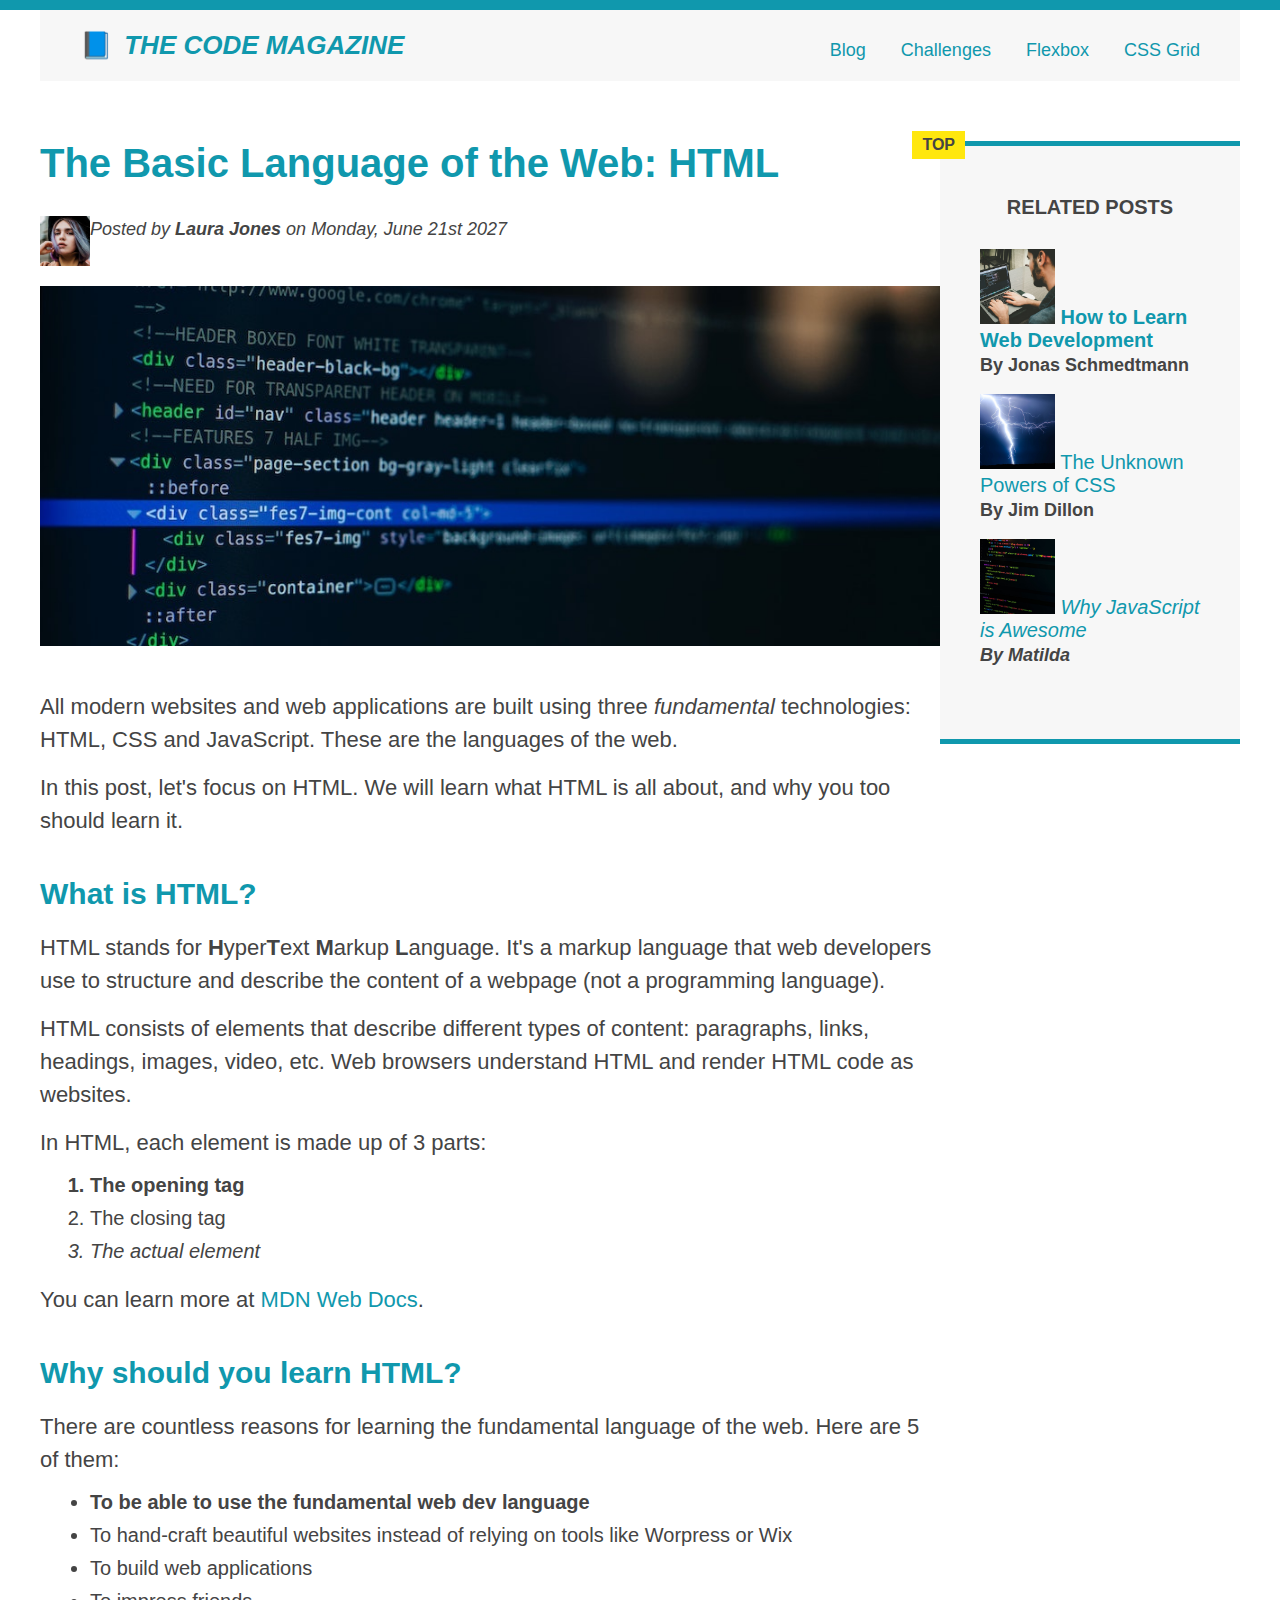
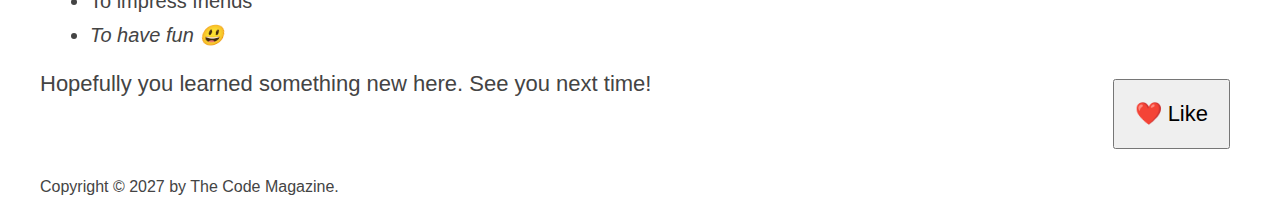
==== Layouts/index.html @ e410429e "floats" ====
<!DOCTYPE html>
<html lang="en">
  <head>
    <meta charset="UTF-8" />
    <link href="estilos/style.css" rel="stylesheet" />

    <title>The Basic Language of the Web: HTML</title>
  </head>

  <body>

    <div class="container">
      <header class="main-header clearfix">
        <h1>📘 The Code Magazine</h1>

        <nav>
          <a href="blog.html">Blog</a>
          <a href="#">Challenges</a>
          <a href="#">Flexbox</a>
          <a href="#">CSS Grid</a>
        </nav>
      </header>

      <article>
        <header class="post-header">
          <h2>The Basic Language of the Web: HTML</h2>

          <img
            src="img/laura-jones.jpg"
            alt="Headshot of Laura Jones"
            height="50"
            width="50"
            class="author-img"
          />

          <p id="author">
            Posted by <strong>Laura Jones</strong> on Monday, June 21st 2027
          </p>

          <img
            src="img/post-img.jpg"
            alt="HTML code on a screen"
            width="500"
            height="200"
            class="post-img"
          />
          <button>❤️ Like</button>
        </header>

        <p>
          All modern websites and web applications are built using three
          <em>fundamental</em>
          technologies: HTML, CSS and JavaScript. These are the languages of the
          web.
        </p>

        <p>
          In this post, let's focus on HTML. We will learn what HTML is all
          about, and why you too should learn it.
        </p>

        <h3>What is HTML?</h3>
        <p>
          HTML stands for <strong>H</strong>yper<strong>T</strong>ext
          <strong>M</strong>arkup <strong>L</strong>anguage. It's a markup
          language that web developers use to structure and describe the content
          of a webpage (not a programming language).
        </p>
        <p>
          HTML consists of elements that describe different types of content:
          paragraphs, links, headings, images, video, etc. Web browsers
          understand HTML and render HTML code as websites.
        </p>
        <p>In HTML, each element is made up of 3 parts:</p>

        <ol>
          <li class="first-li">The opening tag</li>
          <li>The closing tag</li>
          <li>The actual element</li>
        </ol>

        <p>
          You can learn more at
          <a
            href="https://developer.mozilla.org/en-US/docs/Web/HTML"
            target="_blank"
            >MDN Web Docs</a
          >.
        </p>

        <h3>Why should you learn HTML?</h3>

        <p>
          There are countless reasons for learning the fundamental language of
          the web. Here are 5 of them:
        </p>

        <ul>
          <li class="first-li">
            To be able to use the fundamental web dev language
          </li>
          <li>
            To hand-craft beautiful websites instead of relying on tools like
            Worpress or Wix
          </li>
          <li>To build web applications</li>
          <li>To impress friends</li>
          <li>To have fun 😃</li>
        </ul>

        <p>Hopefully you learned something new here. See you next time!</p>
      </article>

      <aside>
        <h4>Related posts</h4>

        <ul class="related">
          <li>
            <img
              src="img/related-1.jpg"
              alt="Person programming"
              width="75"
              height="75"
            />
            <a href="#">How to Learn Web Development</a>
            <p class="related-author">By Jonas Schmedtmann</p>
          </li>
          <li>
            <img
              src="img/related-2.jpg"
              alt="Lightning"
              width="75"
              height="75"
            />
            <a href="#">The Unknown Powers of CSS</a>
            <p class="related-author">By Jim Dillon</p>
          </li>
          <li>
            <img
              src="img/related-3.jpg"
              alt="JavaScript code on a screen"
              width="75"
              height="75"
            />
            <a href="#">Why JavaScript is Awesome</a>
            <p class="related-author">By Matilda</p>
          </li>
        </ul>
      </aside>

      <footer>
        <p id="copyright" class="copyright text">
          Copyright &copy; 2027 by The Code Magazine.
        </p>
      </footer>
    </div>
  </body>
</html>
---- Layouts/estilos/style.css ----
* {
  /* border-top: 10px solid #1098ad; */
  margin: 0;
  padding: 0;
  box-sizing: border-box; 
}

/* PAGE SECTIONS */
body {
  color: #444;
  font-family: sans-serif;

  border-top: 10px solid #1098ad;
  position: relative;
}

.container {
  width: 1200px;
  /* margin-left: auto;
  margin-right: auto; */
  margin: 0 auto;
}

.main-header {
  background-color: #f7f7f7;
  /* padding: 20px;
  padding-left: 40px;
  padding-right: 40px; */
  padding: 20px 40px;
  margin-bottom: 60px;
  /* height: 80px; */
}

nav {
  font-size: 18px;
  /* text-align: center; */
}

article {
  margin-bottom: 60px;
}

.post-header {
  margin-bottom: 40px;
  /* position: relative; */
}

aside {
  background-color: #f7f7f7;
  border-top: 5px solid #1098ad;
  border-bottom: 5px solid #1098ad;
  padding: 50px 40px;   
}

/* SMALLER ELEMENTS */
h1,
h2,
h3 {
  color: #1098ad;
}

h1 {
  font-size: 26px;
  text-transform: uppercase;
  font-style: italic;
}

h2 {
  font-size: 40px;
  margin-bottom: 30px;
}

h3 {
  font-size: 30px;
  margin-bottom: 20px;
  margin-top: 40px;
}

h4 {
  font-size: 20px;
  text-transform: uppercase;
  text-align: center;
  margin-bottom: 30px;
}

p {
  font-size: 22px;
  line-height: 1.5;
  margin-bottom: 15px;
}

ul,
ol {
  margin-left: 50px;
  margin-bottom: 20px;
}

li {
  font-size: 20px;
  margin-bottom: 10px;
  /* display: inline; */
}

li:last-child {
  margin-bottom: 0;
}

/* footer p {
  font-size: 16px;
} */

/* article header p {
  font-style: italic;
} */

#author {
  font-style: italic;
  font-size: 18px;
}

#copyright {
  font-size: 16px;
}

.related-author {
  font-size: 18px;
  font-weight: bold;
}

/* ul {
  list-style: none;
} */

.related {
  list-style: none;
  margin-left: 0px;
}

body {
  /* background-color: orangered; */
}

/* .first-li {
  font-weight: bold;
} */

li:first-child {
  font-weight: bold;
}

li:last-child {
  font-style: italic;
}

li:nth-child(even) {
  /* color: red; */
}

/* Misconception: this won't work! */
article p:first-child {
  color: red;
}

/* Styling links */
a:link {
  color: #1098ad;
  text-decoration: none;
}

a:visited {
  /* color: #777; */
  color: #1098ad;
}

a:hover {
  color: orangered;
  font-weight: bold;
  text-decoration: underline orangered;
}

a:active {
  background-color: black;
  font-style: italic;
}
/* LVHA */

.post-img {
  width: 100%;
  height: auto;
}

nav a:link {
  /* background-color: orangered;
  margin: 20px;
  padding: 20px;

  display: block; */

  margin-right: 30px;
  margin-top: 10px;
  display: inline-block;
}

nav a:link:last-child {
  margin-right: 0;
}

button {
  font-size: 22px;
  padding: 20px;
  cursor: pointer;

  position: absolute;
  /* top: 50px;
  left: 50px; */
  bottom: 50px;
  right: 50px;
}

h1::first-letter {
  font-style: normal;
  margin-right: 5px;
}

h3 + p::first-line {
  /* color: red; */
}

h2 {
  /* background-color: orange; */
  position: relative;
}

h2::before {
  content: "TOP";
  background-color: #ffe70e;
  color: #444;
  font-size: 16px;
  font-weight: bold;
  display: inline-block;
  padding: 5px 10px;
  position: absolute;
  top: -10px;
  right: -25px;
}

/* Resolving conflicts */
/* #copyright {
  color: red;
}

.copyright {
  color: blue;
}

.text {
  color: yellow;
}

footer p {
  color: green !important;
} */

/* nav a:link,
nav p {
  font-size: 18px;
} */

/* FLOATS */
.author-img {
  float: left;
  margin-bottom: 20px;
}

.author {
  float: left;
  margin-top: 10px;
  margin-left: 20px;
}

h1 {
  float: left;
}

nav {
  float: right;
}

.clear {
  clear: both;
}

.clearfix::after {
  clear: both;
  content: "";
  display: block;
}

article {  
  width: 900px;
  float: left;
}

aside {  
  width: 300px;
  float: right;
}

footer {  
  clear: both;
}
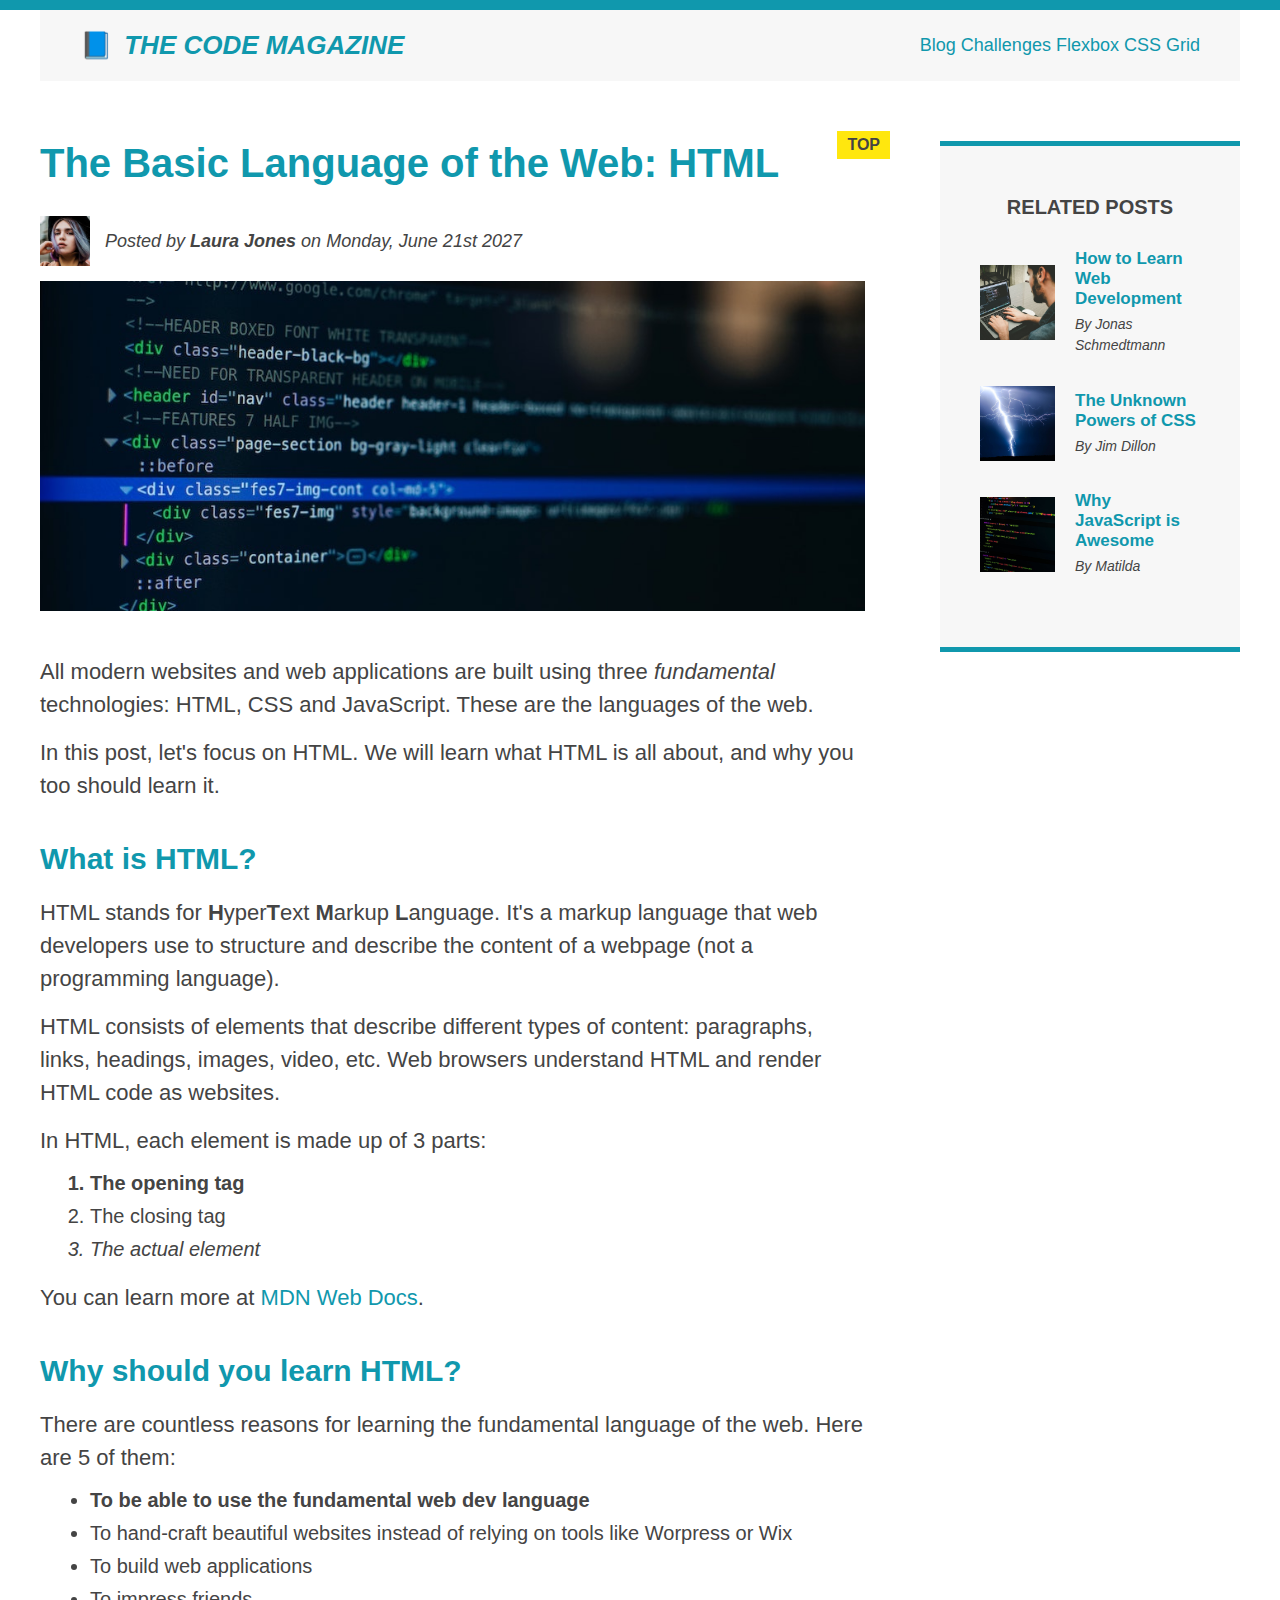
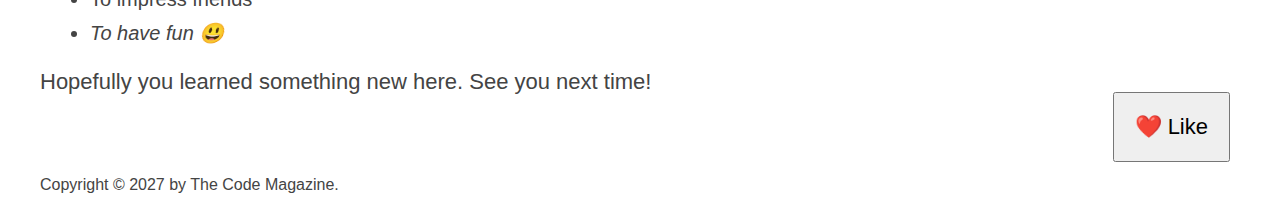
==== commit 2737ddf2: "Layouts" ====
--- a/Layouts/index.html
+++ b/Layouts/index.html
@@ -1,5 +1,5 @@
 <!DOCTYPE html>
-<html lang="en">
+<html lang="pt-br">
   <head>
     <meta charset="UTF-8" />
     <link href="estilos/style.css" rel="stylesheet" />
@@ -10,143 +10,139 @@
   <body>
 
     <div class="container">
-      <header class="main-header clearfix">
+      <header class="main-header">
         <h1>📘 The Code Magazine</h1>
 
         <nav>
           <a href="blog.html">Blog</a>
           <a href="#">Challenges</a>
-          <a href="#">Flexbox</a>
-          <a href="#">CSS Grid</a>
+          <a href="flexbox.html">Flexbox</a>
+          <a href="css-grid.html">CSS Grid</a>
         </nav>
       </header>
-
-      <article>
-        <header class="post-header">
-          <h2>The Basic Language of the Web: HTML</h2>
-
-          <img
-            src="img/laura-jones.jpg"
-            alt="Headshot of Laura Jones"
-            height="50"
-            width="50"
-            class="author-img"
-          />
-
-          <p id="author">
-            Posted by <strong>Laura Jones</strong> on Monday, June 21st 2027
+      <!--  ONLY NECESSARY FOR FLEXBOX-->
+      <!--<div class="row">-->
+        <article>
+          <header class="post-header">
+            <h2>The Basic Language of the Web: HTML</h2>
+            <div class="author-box">
+              <img
+                src="img/laura-jones.jpg"
+                alt="Headshot of Laura Jones"
+                height="50"
+                width="50"
+                class="author-img"
+              />
+              <p id="author">
+                Posted by <strong>Laura Jones</strong> on Monday, June 21st 2027
+              </p>
+            </div>
+            <img
+              src="img/post-img.jpg"
+              alt="HTML code on a screen"
+              width="500"
+              height="200"
+              class="post-img"
+            />
+            <button>❤️ Like</button>
+          </header>
+          <p>
+            All modern websites and web applications are built using three
+            <em>fundamental</em>
+            technologies: HTML, CSS and JavaScript. These are the languages of the
+            web.
           </p>
-
-          <img
-            src="img/post-img.jpg"
-            alt="HTML code on a screen"
-            width="500"
-            height="200"
-            class="post-img"
-          />
-          <button>❤️ Like</button>
-        </header>
-
-        <p>
-          All modern websites and web applications are built using three
-          <em>fundamental</em>
-          technologies: HTML, CSS and JavaScript. These are the languages of the
-          web.
-        </p>
-
-        <p>
-          In this post, let's focus on HTML. We will learn what HTML is all
-          about, and why you too should learn it.
-        </p>
-
-        <h3>What is HTML?</h3>
-        <p>
-          HTML stands for <strong>H</strong>yper<strong>T</strong>ext
-          <strong>M</strong>arkup <strong>L</strong>anguage. It's a markup
-          language that web developers use to structure and describe the content
-          of a webpage (not a programming language).
-        </p>
-        <p>
-          HTML consists of elements that describe different types of content:
-          paragraphs, links, headings, images, video, etc. Web browsers
-          understand HTML and render HTML code as websites.
-        </p>
-        <p>In HTML, each element is made up of 3 parts:</p>
-
-        <ol>
-          <li class="first-li">The opening tag</li>
-          <li>The closing tag</li>
-          <li>The actual element</li>
-        </ol>
-
-        <p>
-          You can learn more at
-          <a
-            href="https://developer.mozilla.org/en-US/docs/Web/HTML"
-            target="_blank"
-            >MDN Web Docs</a
-          >.
-        </p>
-
-        <h3>Why should you learn HTML?</h3>
-
-        <p>
-          There are countless reasons for learning the fundamental language of
-          the web. Here are 5 of them:
-        </p>
-
-        <ul>
-          <li class="first-li">
-            To be able to use the fundamental web dev language
-          </li>
-          <li>
-            To hand-craft beautiful websites instead of relying on tools like
-            Worpress or Wix
-          </li>
-          <li>To build web applications</li>
-          <li>To impress friends</li>
-          <li>To have fun 😃</li>
-        </ul>
-
-        <p>Hopefully you learned something new here. See you next time!</p>
-      </article>
-
-      <aside>
-        <h4>Related posts</h4>
-
-        <ul class="related">
-          <li>
-            <img
-              src="img/related-1.jpg"
-              alt="Person programming"
-              width="75"
-              height="75"
-            />
-            <a href="#">How to Learn Web Development</a>
-            <p class="related-author">By Jonas Schmedtmann</p>
-          </li>
-          <li>
-            <img
-              src="img/related-2.jpg"
-              alt="Lightning"
-              width="75"
-              height="75"
-            />
-            <a href="#">The Unknown Powers of CSS</a>
-            <p class="related-author">By Jim Dillon</p>
-          </li>
-          <li>
-            <img
-              src="img/related-3.jpg"
-              alt="JavaScript code on a screen"
-              width="75"
-              height="75"
-            />
-            <a href="#">Why JavaScript is Awesome</a>
-            <p class="related-author">By Matilda</p>
-          </li>
-        </ul>
-      </aside>
+          <p>
+            In this post, let's focus on HTML. We will learn what HTML is all
+            about, and why you too should learn it.
+          </p>
+          <h3>What is HTML?</h3>
+          <p>
+            HTML stands for <strong>H</strong>yper<strong>T</strong>ext
+            <strong>M</strong>arkup <strong>L</strong>anguage. It's a markup
+            language that web developers use to structure and describe the content
+            of a webpage (not a programming language).
+          </p>
+          <p>
+            HTML consists of elements that describe different types of content:
+            paragraphs, links, headings, images, video, etc. Web browsers
+            understand HTML and render HTML code as websites.
+          </p>
+          <p>In HTML, each element is made up of 3 parts:</p>
+          <ol>
+            <li class="first-li">The opening tag</li>
+            <li>The closing tag</li>
+            <li>The actual element</li>
+          </ol>
+          <p>
+            You can learn more at
+            <a
+              href="https://developer.mozilla.org/en-US/docs/Web/HTML"
+              target="_blank"
+              >MDN Web Docs</a
+            >.
+          </p>
+          <h3>Why should you learn HTML?</h3>
+          <p>
+            There are countless reasons for learning the fundamental language of
+            the web. Here are 5 of them:
+          </p>
+          <ul>
+            <li class="first-li">
+              To be able to use the fundamental web dev language
+            </li>
+            <li>
+              To hand-craft beautiful websites instead of relying on tools like
+              Worpress or Wix
+            </li>
+            <li>To build web applications</li>
+            <li>To impress friends</li>
+            <li>To have fun 😃</li>
+          </ul>
+          <p>Hopefully you learned something new here. See you next time!</p>
+        </article>
+        <aside>
+          <h4>Related posts</h4>
+          <ul class="related">
+            <li class="related-post">
+              <img
+                src="img/related-1.jpg"
+                alt="Person programming"
+                width="75"
+                height="75"
+              />
+              <div>
+                <a href="#" class="related-link">How to Learn Web Development</a>
+                <p class="related-author">By Jonas Schmedtmann</p>
+              </div>
+            </li>
+            <li class="related-post">
+              <img
+                src="img/related-2.jpg"
+                alt="Lightning"
+                width="75"
+                height="75"
+              />
+              <div>
+                <a href="#" class="related-link">The Unknown Powers of CSS</a>
+                <p class="related-author">By Jim Dillon</p>
+              </div>
+            </li>
+            <li class="related-post">
+              <img
+                src="img/related-3.jpg"
+                alt="JavaScript code on a screen"
+                width="75"
+                height="75"
+              />
+              <div>
+                <a href="#" class="related-link">Why JavaScript is Awesome</a>
+                <p class="related-author">By Matilda</p>
+              </div>
+            </li>
+          </ul>
+        </aside>
+      <!--</div>-->
 
       <footer>
         <p id="copyright" class="copyright text">
--- a/Layouts/estilos/style.css
+++ b/Layouts/estilos/style.css
@@ -196,7 +196,6 @@
 
   display: block; */
 
-  margin-right: 30px;
   margin-top: 10px;
   display: inline-block;
 }
@@ -267,7 +266,7 @@
 } */
 
 /* FLOATS */
-.author-img {
+/*.author-img {
   float: left;
   margin-bottom: 20px;
 }
@@ -308,4 +307,94 @@
 
 footer {  
   clear: both;
+}*/
+
+/* FLEXBOX */
+
+.main-header{
+  display: flex;
+  align-items: center;
+  justify-content: space-between;
+}
+
+.main-header > nav > a {
+  margin-top: 0px;
+}
+
+.author-box {
+  display: flex;
+  align-items: center;
+  margin-bottom: 15px;
+}
+
+p#author {
+  margin-bottom: 0px;
+  margin-left: 15px;
+}
+
+.related-post {
+  display: flex;
+  align-items: center;
+  gap: 20px;
+  margin-bottom: 30px;
+}
+
+.related-link:link {
+  font-size: 17px;
+  font-weight: bold;
+  font-style: normal;
+  margin-bottom: 5px;
+  display: block;
+}
+
+.related-author {
+  margin-bottom: 0px;
+  font-size: 14px;
+  font-weight: normal;
+  font-style: italic;
+}
+
+/* FLEXBOX LAYOUT */
+
+/*.row {
+  display: flex;
+  align-items: flex-start;
+  gap: 75px;
+  margin-bottom: 60px;
+}
+
+article {
+  flex: 1;
+  margin-bottom: 0px;
+}
+
+aside {
+  flex: 0  0 300px;
+}*/
+
+/* CSS GRID LAYOUT */
+
+.container {
+  display: grid;
+  grid-template-columns: 1fr 300px;
+  column-gap: 75px;
+  row-gap: 60px;
+  align-items: start;
+}
+
+.main-header {
+  grid-column: 1 / span 2;
+  margin-bottom: 0px;
+}
+
+article {
+  margin-bottom: 0px;
+}
+
+aside {
+  
+}
+
+footer {
+  grid-column: 1 / -1;
 }